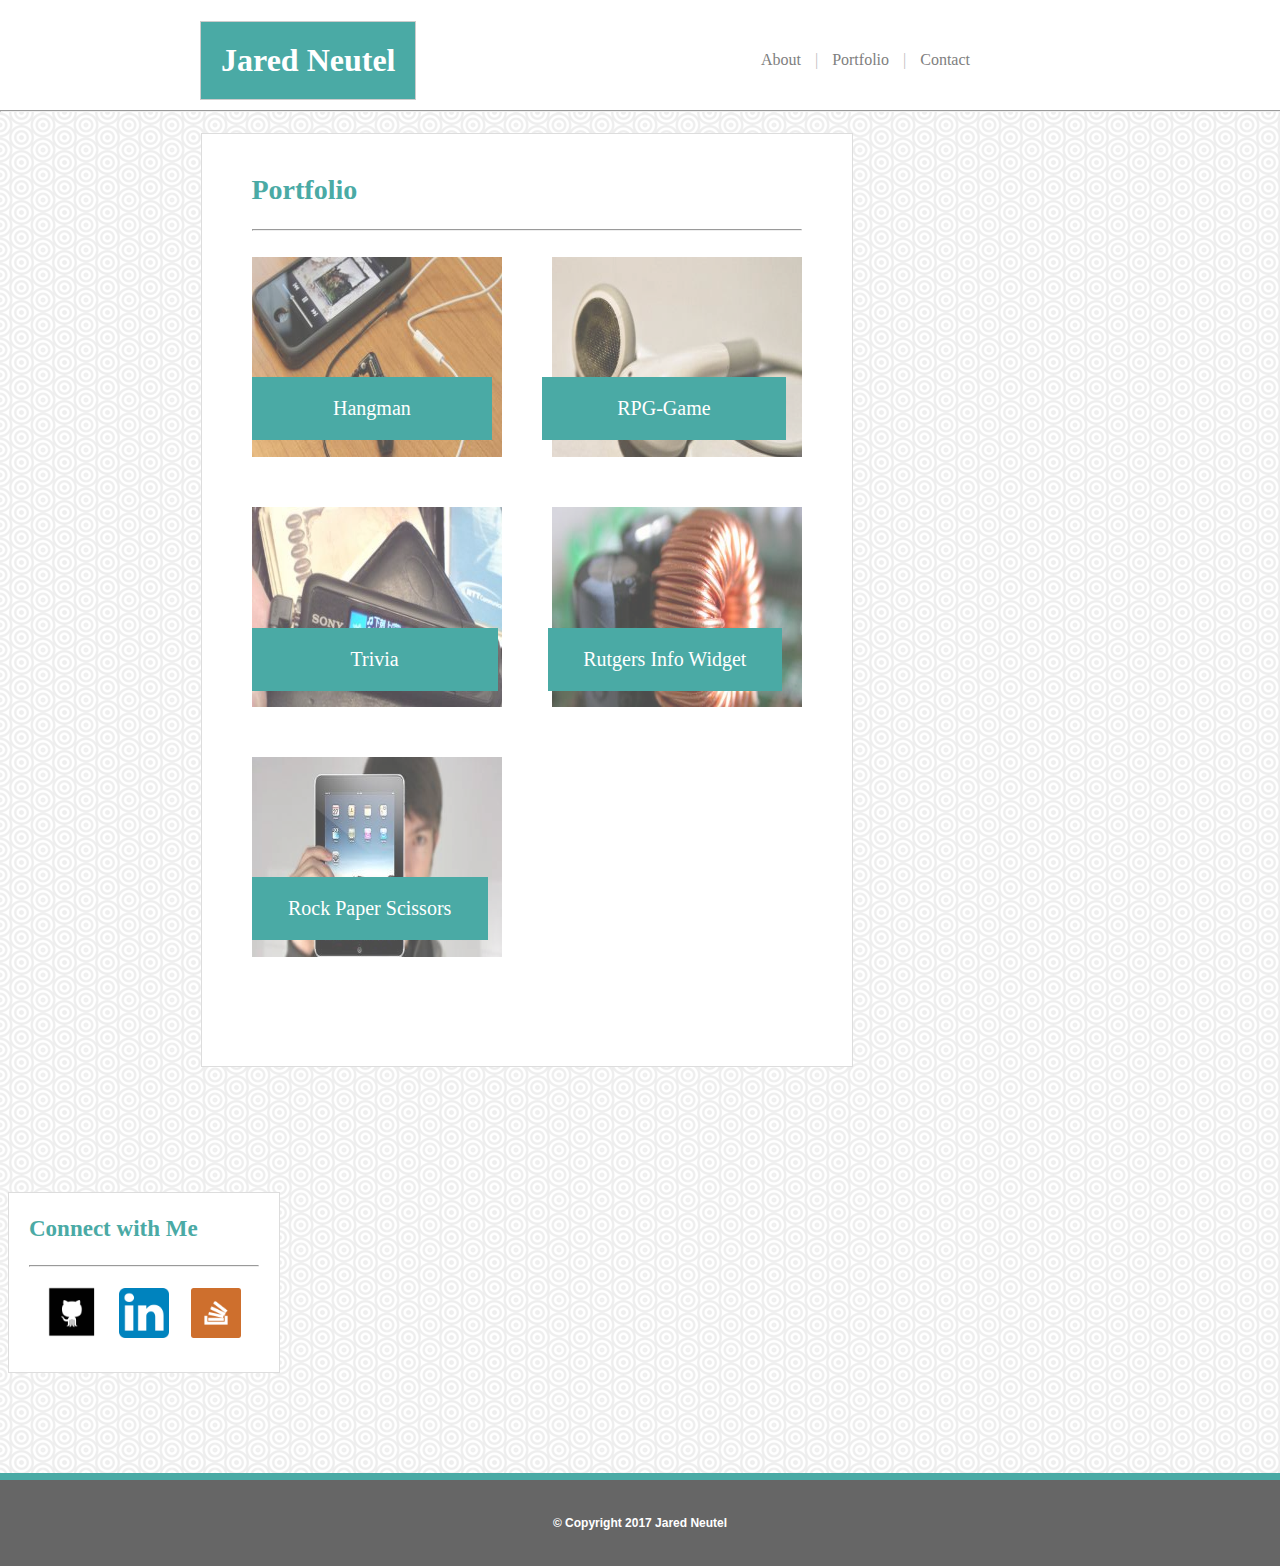
==== portfolio.html @ 59a667c3 "completed assignment without sticky footer" ====
<!DOCTYPE html>
<html lang="en">
<head>
	<meta charset="UTF-8">
	<title>About Me</title>
	<link rel="stylesheet" type="text/css" href="assets/css/portfolio.css">
</head>
<body>

<header>
	<div class="name">
		<h1>Jared Neutel</h1>
	</div>

	<nav>
		<ul>
			<li><a href="index.html">About</a></li>
			<li class="dividers">|</li>
			<li><a href="portfolio.html">Portfolio</a></li>
			<li class="dividers">|</li>
			<li><a href="contact.html">Contact</a></li>
		</ul>
	</nav>
	<hr id="firstline">
</header>

<div class="main">
	<div class="content">

		<h2>Portfolio</h2>
		<hr id="line2">
		<br>
			<div class="photos">
				<img class="ph" src="assets/images/placeholder1.jpeg" alt="Hangman">
				<img class="ph2" src="assets/images/placeholder2.jpeg" alt="RPG-Game">
				<img class="ph" src="assets/images/placeholder3.jpeg" alt="Trivia">
				<img class="ph2" src="assets/images/placeholder4.jpeg" alt="Rutgers Info Widget">
				<img class="ph" id="rps" src="assets/images/placeholder5.jpeg" alt="Rock Paper Scissors">
				<p id="rps-text">Rock Paper Scissors</p>
				<p id="hangman-text">Hangman</p>
				<p id="rpg-text">RPG-Game</p>
				<p id="trivia-text">Trivia</p>
				<p id="rutgers-text">Rutgers Info Widget</p>
			</div>
	</div>	
</div>

<aside>
	<div class="aside-content">
		<h3>Connect with Me</h3>
		<hr>
		<img id="github" src="assets/images/github.png"> 
		<img class="social-med" src="assets/images/linkedin.png">
		<img class="social-med" src="assets/images/stackoverflow.png">
	</div>
</aside>

<footer>
	<div class="copyright">
		<h4>© Copyright 2017 Jared Neutel</h4>
	</div>
</footer>
	
</body>
</html>
---- assets/css/portfolio.css ----
header {
	background-color: #ffffff;
	position: fixed;
	width: 100%;
	top: 0;
	margin-bottom: 0;
	left: 0;
	z-index: 10;
}

body {
	background-image: url("../images/dimension.png");

}

.main {
	width: 650px;
	margin-right: 43px;
	float: left;
	margin-left: 192.5px;
	margin-top: 125px;
	background-color: #ffffff;
	border-style: solid;
	border-width: 0.5px;
	border-color: #dddddd;
}


.ph {

	width: 250px;
	height: 200px;
	opacity: .7;
	float: left;
	margin-left: 10px;
	margin-right: 50px;
	margin-bottom: 50px;

}

.ph2 {

	width: 250px;
	height: 200px;
	opacity: .7;
	float: left;
}


#hangman-text {

	z-index: 1;
	font-family: 'Georgia', Times, serif;
	font-weight: normal;
	font-size: 20px;
	padding: 20px 81.5px 20px 81.5px;
	color: white;
	background-color: #4aaaa5;
	position: relative;
	bottom: 503px;
	float: left;
	margin-left: 10px;
}

#rpg-text {

	z-index: 1;
	font-family: 'Georgia', Times, serif;
	font-weight: normal;
	font-size: 20px;
	padding: 20px 75px 20px 75px;
	color: white;
	background-color: #4aaaa5;
	position: relative;
	float: left;
	bottom: 503px;
	left: 50px;
}

#trivia-text {

	z-index: 1;
	font-family: 'Georgia', Times, serif;
	font-weight: normal;
	font-size: 20px;
	padding: 20px 99px 20px 99px;
	color: white;
	background-color: #4aaaa5;
	position: relative;
	float: left;
	bottom: 355px;
	margin-left: 10px;
}

#rutgers-text {

	z-index: 1;
	font-family: 'Georgia', Times, serif;
	font-weight: normal;
	font-size: 20px;
	padding: 20px 35.5px 20px 35.5px;
	color: white;
	background-color: #4aaaa5;
	position: relative;
	float: left;
	bottom: 355px;
	margin-left: 10px;
	left: 40px;
}

#rps-text {

	z-index: 1;
	font-family: 'Georgia', Times, serif;
	font-weight: normal;
	font-size: 20px;
	padding: 20px 36.5px 20px 36.5px;
	color: white;
	background-color: #4aaaa5;
	position: relative;
	float: left;
	margin-left: 10px;
	right: 310px;
	top: 100px;

}

#rps {

	margin-bottom: -100px; 
}

.content {

	margin: 40px;
	margin-bottom: 30px;
}

.aside-content {

	margin: 20px;
	margin-bottom: 30px;
}

h1 {

	font-family: 'Georgia', Times, serif;
	padding: 20px;
	color: white;
	background-color: #4aaaa5;
	float: left;
	margin-left: 200px;
	margin-bottom: 0px;
	border-style: solid;
	border-width: 0.5px;
	border-color: #cccccc;
}

nav {

	font-family: 'Georgia', Times, serif;
	float: right;
	list-style-type: none;
	margin: 0;
	padding: 0;
	margin-right: 300px;
}

li {
	display: inline; 
	font-family: 'Georgia', Times, serif;
	margin-right: 10px;
}

li a {

	color: grey;
	position: relative;
	top: 35px;
	text-decoration: none;
}

.dividers {

	position: relative;
	top: 35px;
	color: grey;
	opacity: 0.5;
}

aside {
	float: left;
	width: 270px;
	margin-right: 200px;
	margin-top: 125px;
	background-color: #ffffff;
	border-style: solid;
	border-width: 0.5px;
	border-color: #dddddd;
}

.social-med {

	width: 50px; 
	height: 50px;
	margin-left: 18px;
	margin-top: 10px;
}

#github {

	width: 50px; 
	height: 53px;
	margin-left: 18px;
	margin-top: 10px;
}

h2 {

	font-family: 'Georgia', Times, serif;
	color: #4aaaa5;
	font-size: 28px;
	margin-left: 10px;
}

#line2 {

	margin-left: 10px;
	margin-right: 10px;
}

#firstline {

	position: relative;
	top: 10px;
	width: 100%;
}

h3 {

	font-family: 'Georgia', Times, serif;
	color: #4aaaa5;
	font-size: 23px;
}

footer {

	width: 100%;
	float: left;
	margin-top: 100px;

}

.copyright {

	padding: 20px;
	color: white;
	background-color: #666666;
	text-align: center;
	margin-right: -10px;
	margin-left: -10px;
	border-style: solid;
	border-color: #4aaaa5;
	border-width: 7px;
	border-left-width: 0px;
	border-bottom-width: 0px;
	border-right-width: 0px;
	font-size: 12px;
	font-family: 'Arial', 'Helvetica Neue', Helvetica, sans-serif;

}
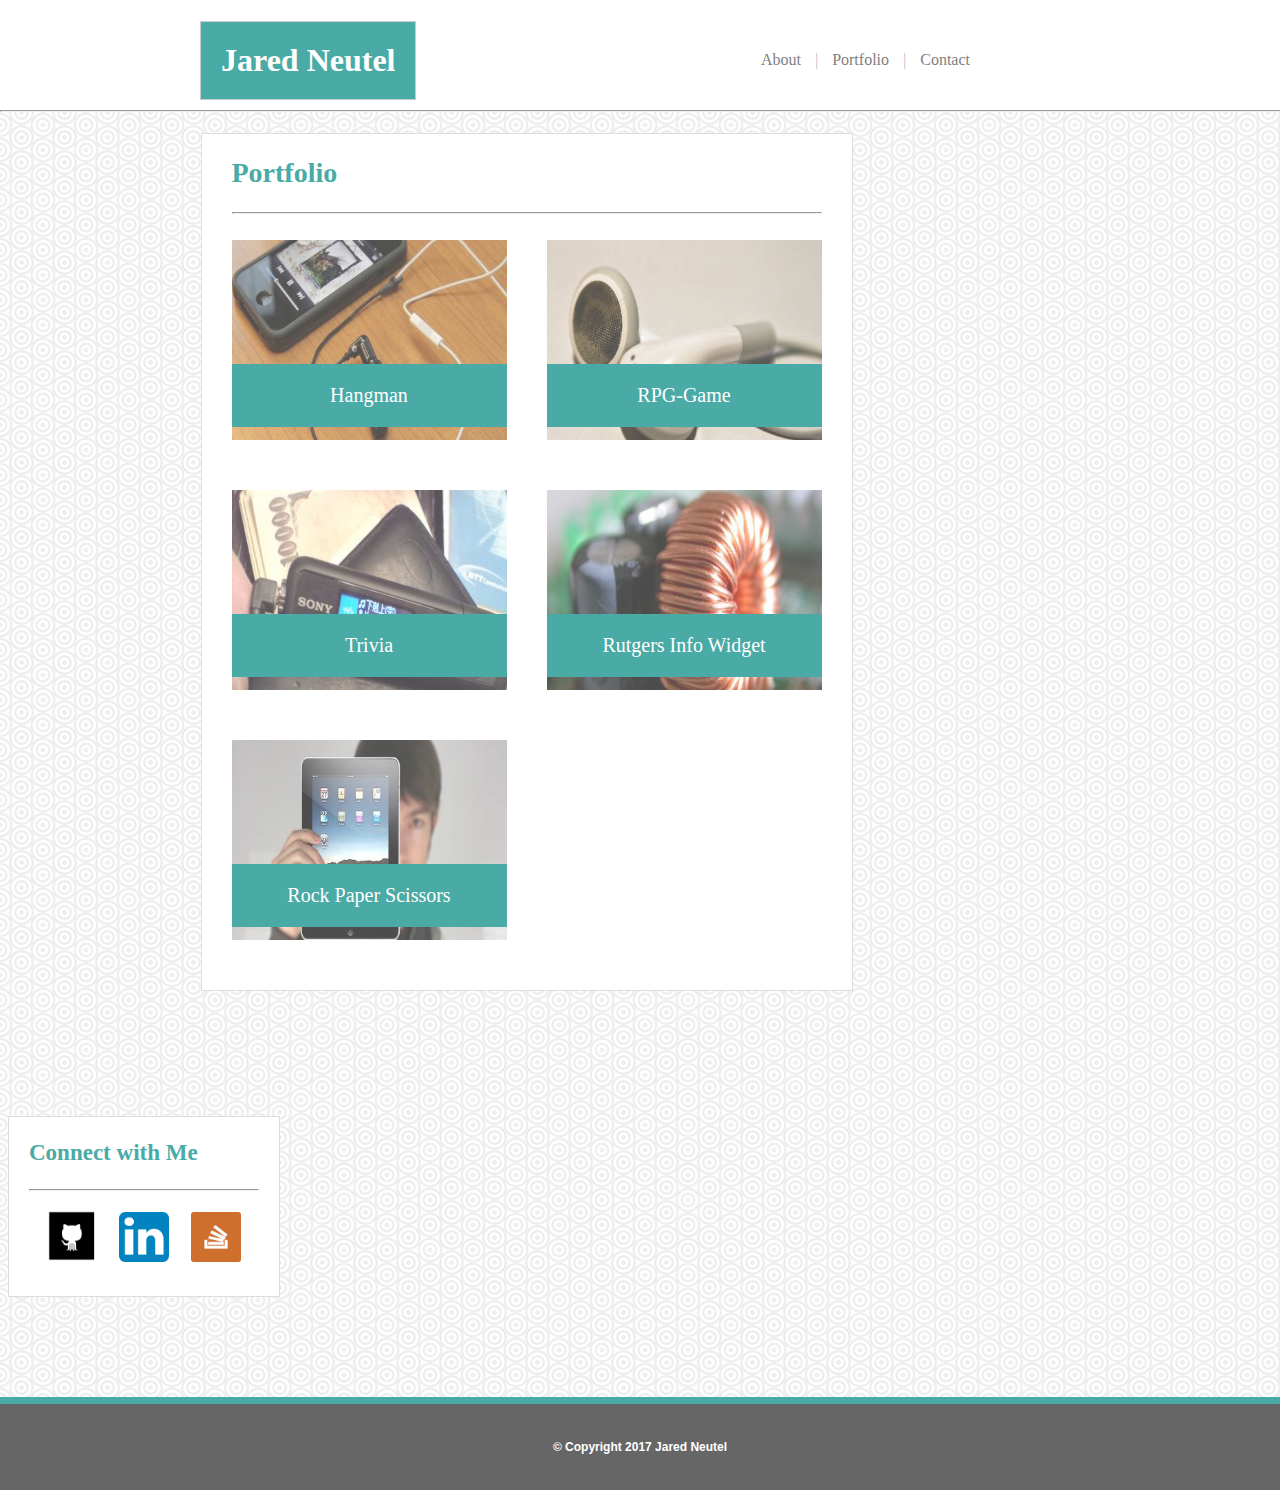
==== commit d5f456fc: "completed" ====
--- a/portfolio.html
+++ b/portfolio.html
@@ -30,18 +30,26 @@
 		<h2>Portfolio</h2>
 		<hr id="line2">
 		<br>
-			<div class="photos">
-				<img class="ph" src="assets/images/placeholder1.jpeg" alt="Hangman">
-				<img class="ph2" src="assets/images/placeholder2.jpeg" alt="RPG-Game">
-				<img class="ph" src="assets/images/placeholder3.jpeg" alt="Trivia">
-				<img class="ph2" src="assets/images/placeholder4.jpeg" alt="Rutgers Info Widget">
-				<img class="ph" id="rps" src="assets/images/placeholder5.jpeg" alt="Rock Paper Scissors">
-				<p id="rps-text">Rock Paper Scissors</p>
+			<div class="hangman">
+				<img id="hangman-img" src="assets/images/placeholder1.jpeg" alt="Hangman">
 				<p id="hangman-text">Hangman</p>
+			</div>
+			<div class="rpg">
+				<img id="rpg-img" src="assets/images/placeholder2.jpeg" alt="RPG-Game">
 				<p id="rpg-text">RPG-Game</p>
+			</div>
+			<div class="trivia">
+				<img id="trivia-img" src="assets/images/placeholder3.jpeg" alt="Trivia">
 				<p id="trivia-text">Trivia</p>
+			</div>
+			<div class="rutgers">
+				<img id="rutgers-img" src="assets/images/placeholder4.jpeg" alt="Rutgers Info Widget">
 				<p id="rutgers-text">Rutgers Info Widget</p>
 			</div>
+			<div class="rps">
+				<img id="rps-img" src="assets/images/placeholder5.jpeg" alt="Rock Paper Scissors">
+				<p id="rps-text">Rock Paper Scissors</p>
+			</div>			
 	</div>	
 </div>
 
--- a/assets/css/portfolio.css
+++ b/assets/css/portfolio.css
@@ -26,113 +26,149 @@
 }
 
 
-.ph {
-
-	width: 250px;
-	height: 200px;
-	opacity: .7;
-	float: left;
-	margin-left: 10px;
-	margin-right: 50px;
-	margin-bottom: 50px;
-
-}
-
-.ph2 {
-
-	width: 250px;
-	height: 200px;
-	opacity: .7;
-	float: left;
-}
-
+.hangman {
+
+	float: left;
+	margin-left: 10px;
+	margin-right: 30px;
+	height: 250px;
+}
 
 #hangman-text {
-
-	z-index: 1;
-	font-family: 'Georgia', Times, serif;
-	font-weight: normal;
-	font-size: 20px;
-	padding: 20px 81.5px 20px 81.5px;
-	color: white;
-	background-color: #4aaaa5;
-	position: relative;
-	bottom: 503px;
-	float: left;
-	margin-left: 10px;
+	
+	font-family: 'Georgia', Times, serif;
+	padding: 20px;
+	color: white;
+	background-color: #4aaaa5;
+	position: relative;
+	bottom: 100px;
+	text-align: center;
+	font-size: 20px;
+	
+}
+
+#hangman-img {
+	
+	width: 275px;
+	height: 200px;
+	opacity: 0.7;
+}
+
+.rpg {
+
+	float: right;
+	margin-left: 10px;
+	margin-right: 10px;
+	height: 250px;
+
 }
 
 #rpg-text {
 
-	z-index: 1;
-	font-family: 'Georgia', Times, serif;
-	font-weight: normal;
-	font-size: 20px;
-	padding: 20px 75px 20px 75px;
-	color: white;
-	background-color: #4aaaa5;
-	position: relative;
-	float: left;
-	bottom: 503px;
-	left: 50px;
+	
+	font-family: 'Georgia', Times, serif;
+	padding: 20px;
+	color: white;
+	background-color: #4aaaa5;
+	position: relative;
+	bottom: 100px;
+	text-align: center;
+	font-size: 20px;
+
+}
+
+#rpg-img {
+ 
+	width: 275px;
+	height: 200px;
+	opacity: 0.7;
+
+}
+
+
+.trivia {
+
+	float: left;
+	margin-left: 10px;
+	height: 250px;
 }
 
 #trivia-text {
 
-	z-index: 1;
-	font-family: 'Georgia', Times, serif;
-	font-weight: normal;
-	font-size: 20px;
-	padding: 20px 99px 20px 99px;
-	color: white;
-	background-color: #4aaaa5;
-	position: relative;
-	float: left;
-	bottom: 355px;
-	margin-left: 10px;
+	font-family: 'Georgia', Times, serif;
+	padding: 20px;
+	color: white;
+	background-color: #4aaaa5;
+	position: relative;
+	bottom: 100px;
+	text-align: center;
+	font-size: 20px;
+
+}
+
+#trivia-img {
+	
+	width: 275px;
+	height: 200px;
+	opacity: 0.7;
+}
+
+.rutgers {
+
+	float: right;
+	margin-right: 10px;
+	height: 250px;
+
 }
 
 #rutgers-text {
 
-	z-index: 1;
-	font-family: 'Georgia', Times, serif;
-	font-weight: normal;
-	font-size: 20px;
-	padding: 20px 35.5px 20px 35.5px;
-	color: white;
-	background-color: #4aaaa5;
-	position: relative;
-	float: left;
-	bottom: 355px;
-	margin-left: 10px;
-	left: 40px;
+	font-family: 'Georgia', Times, serif;
+	padding: 20px;
+	color: white;
+	background-color: #4aaaa5;
+	position: relative;
+	bottom: 100px;
+	text-align: center;
+	font-size: 20px;
+}
+
+#rutgers-img {
+	
+	width: 275px;
+	height: 200px;
+	opacity: 0.7;
+}
+
+.rps {
+
+	float: left;
+	margin-left: 10px;
+	height: 250px;
 }
 
 #rps-text {
 
-	z-index: 1;
-	font-family: 'Georgia', Times, serif;
-	font-weight: normal;
-	font-size: 20px;
-	padding: 20px 36.5px 20px 36.5px;
-	color: white;
-	background-color: #4aaaa5;
-	position: relative;
-	float: left;
-	margin-left: 10px;
-	right: 310px;
-	top: 100px;
-
-}
-
-#rps {
-
-	margin-bottom: -100px; 
+	font-family: 'Georgia', Times, serif;
+	padding: 20px;
+	color: white;
+	background-color: #4aaaa5;
+	position: relative;
+	bottom: 100px;
+	text-align: center;
+	font-size: 20px;
+}
+
+#rps-img {
+	
+	width: 275px;
+	height: 200px;
+	opacity: 0.7;
 }
 
 .content {
 
-	margin: 40px;
+	margin: 20px;
 	margin-bottom: 30px;
 }
 
